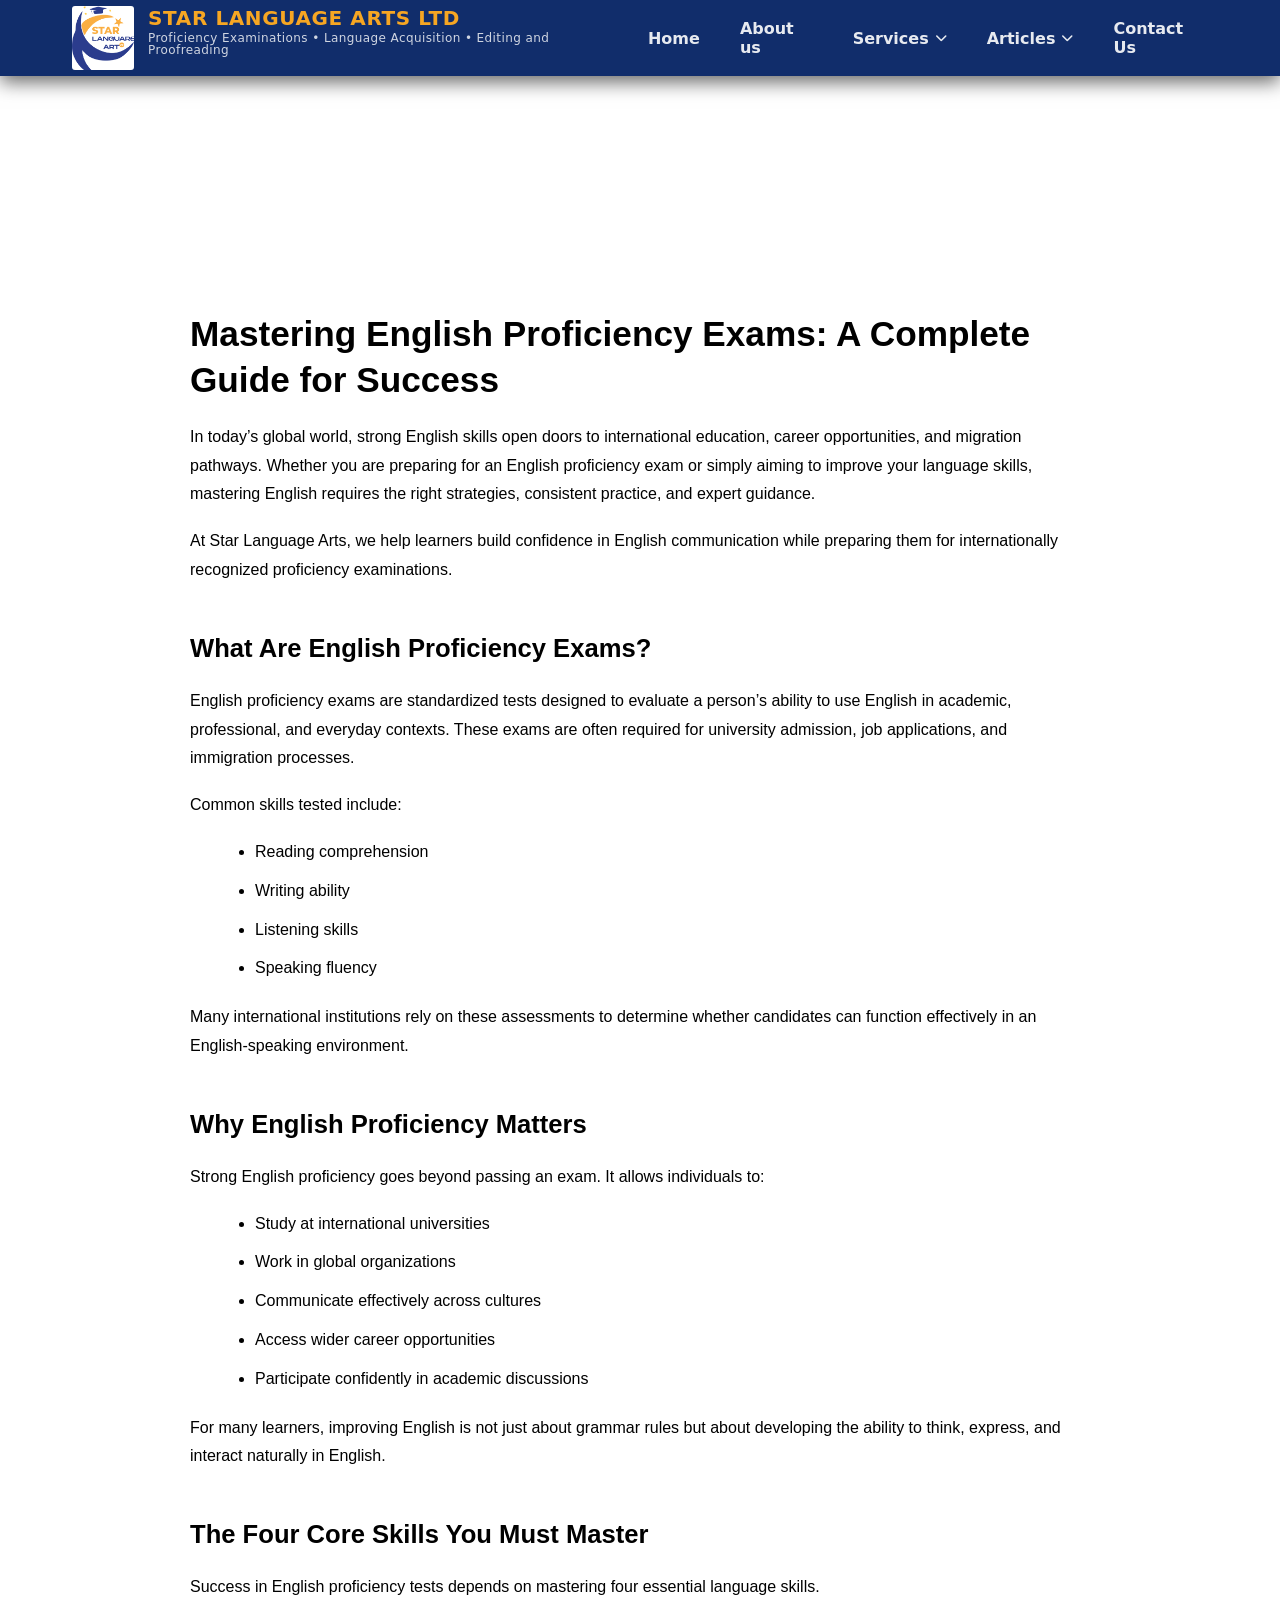
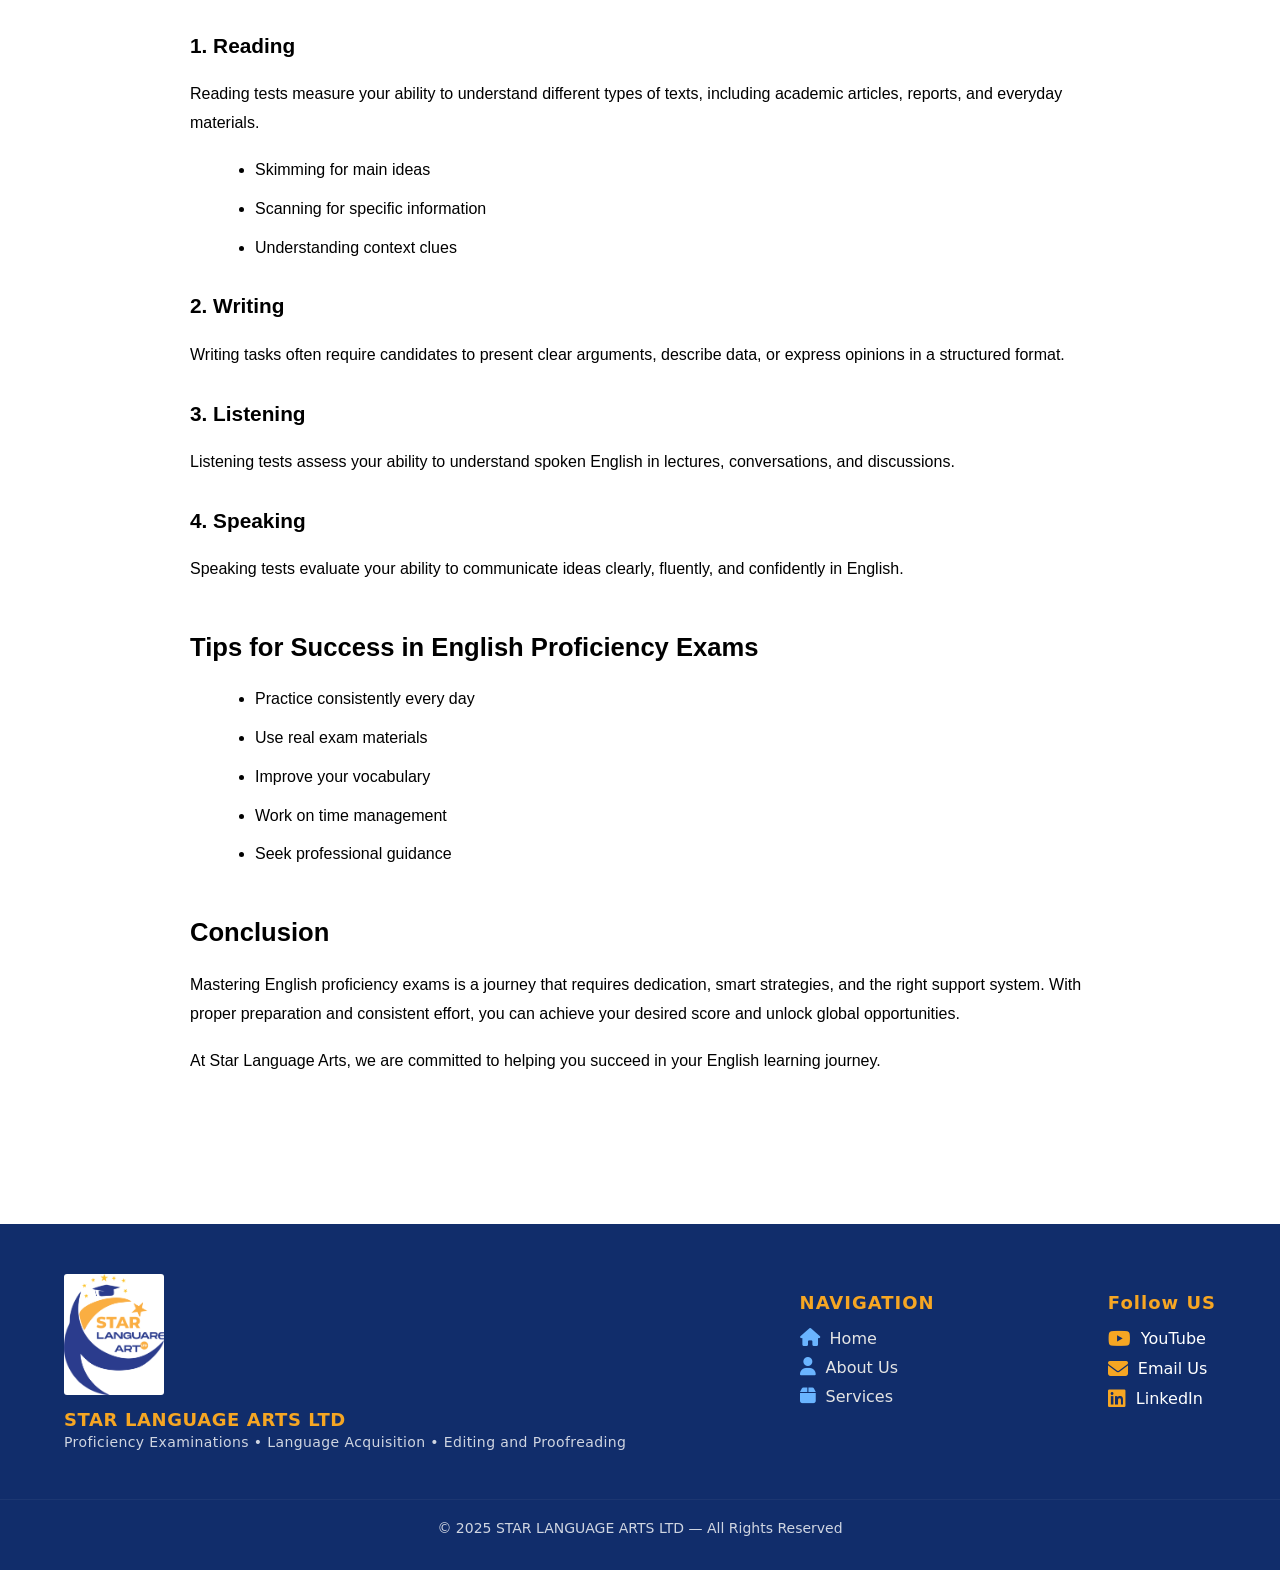
==== blog1.html @ f168b612 "First commit" ====
<!DOCTYPE html>
<html lang="en">
<head>
<meta charset="UTF-8">
<meta name="viewport" content="width=device-width, initial-scale=1.0">

<title>Mastering English Proficiency Exams | IELTS, TOEFL Guide</title>

<meta name="description" content="Learn how to master English proficiency exams like IELTS and TOEFL with effective strategies, tips, and expert guidance.">

<meta name="keywords" content="IELTS tips, TOEFL preparation, English proficiency exams, English learning, language training">

<meta name="author" content="Star Language Arts Ltd">

<link rel="stylesheet" href="CSS/style.css">
<link rel="shortcut icon" href="Images/logo.png" type="image/x-icon">

<link rel="stylesheet" href="https://cdnjs.cloudflare.com/ajax/libs/font-awesome/6.5.0/css/all.min.css">

</head>

<body>

  
<header class="site-header" role="banner">
  <div class="header-inner">

      <div class="brand" style="margin-right:auto;">
          <div class="logo-wrap" aria-hidden="true">
            <img src="Images/logo.png" alt="Star Language Arts official logo">
          </div>

          <div class="titles">
            <p class="name">STAR LANGUAGE ARTS LTD</p>
            <p class="sub">Proficiency Examinations • Language Acquisition • Editing and Proofreading</p>
          </div>
      </div>

      <nav class="primary-nav" role="navigation" aria-label="Primary navigation">
            <a href="index.html">Home</a>
            <a href="index.html#about">About us</a>

            <div class="nav-dropdown">
                <a href="index.html#services" class="dropdown-trigger">
                  Services <i class="fa-solid fa-chevron-down"></i>
                </a>

                <div class="dropdown-menu">
                  <a href="index.html#IELTS">IELTS</a>
                  <a href="index.html#TOEFL">TOEFL</a>
                  <a href="index.html#PTE">PTE</a>
                  <a href="index.html#SAT">SAT</a>                  
                  <a href="index.html#Registrations" onclick="closeMenu()">Registrations</a>
                  <a href="index.html#Editing">Editing & Proofreading</a>
                  <a href="index.html#Language">Language Acquisition</a>
                  <a href="index.html#Other">Other Services</a>
                </div>
            </div>

             <div class="nav-dropdown">
                <a href="#article" class="dropdown-trigger">
                  Articles <i class="fa-solid fa-chevron-down"></i>
                </a>

                <div class="dropdown-menu">
                  <a href="blog1.html">English Proficiency Strategies </a>
                  <a href="blog2.html">Mastering English Proficiency Exams</a>
                </div>
            </div>

            <a href="index.html#contact">Contact Us</a>
      </nav>

      <button class="hamburger" aria-label="Open menu" aria-controls="mobile-menu" aria-expanded="false" id="hamburgerBtn">
        <span class="bar" aria-hidden="true"></span>
      </button>
  </div>
</header>

<aside id="mobile-menu" class="sidebar" aria-hidden="true" role="dialog" aria-label="Mobile menu">
  <div class="close-row">
    <button class="close-btn" aria-label="Close menu" id="closeBtn">
      <svg viewBox="0 0 24 24" aria-hidden="true">
        <path d="M18.3 5.71a1 1 0 0 0-1.41 0L12 10.59 7.11 5.7A1 1 0 0 0 5.7 7.11L10.59 12l-4.89 4.89a1 1 0 1 0 1.41 1.41L12 13.41l4.89 4.89a1 1 0 0 0 1.41-1.41L13.41 12l4.89-4.89a1 1 0 0 0 0-1.4z"/>
      </svg>
    </button>
  </div>

 <nav class="sidebar-nav" role="navigation" aria-label="Mobile primary">
    <a href="index.html" onclick="closeMenu()">Home</a>
    <a href="index.html#about" onclick="closeMenu()">About us</a>

    <div class="sidebar-dropdown">
  <button class="sidebar-trigger" onclick="toggleDropdown('servicesMenu', this)">
    Services <i class="fa-solid fa-chevron-down"></i>
  </button>

  <div class="sidebar-submenu" id="servicesMenu">
    <a href="index.html#IELTS" onclick="closeMenu()">IELTS</a>
    <a href="index.html#TOEFL" onclick="closeMenu()">TOEFL</a>
    <a href="index.html#PTE" onclick="closeMenu()">PTE</a>
    <a href="index.html#SAT" onclick="closeMenu()">SAT</a>
    <a href="index.html#Registrations" onclick="closeMenu()">Registrations</a>
    <a href="index.html#Editing" onclick="closeMenu()">Editing & Proofreading</a>
    <a href="index.html#Language" onclick="closeMenu()">Language Acquisition</a>
    <a href="index.html#Other" onclick="closeMenu()">Other Services</a>>
  </div>
</div>


<div class="sidebar-dropdown">
  <button class="sidebar-trigger" onclick="toggleDropdown('articlesMenu', this)">
    Articles <i class="fa-solid fa-chevron-down"></i>
  </button>

  <div class="sidebar-submenu" id="articlesMenu">
    <a href="blog1.html">English Proficiency Strategies</a>
    <a href="blog2.html">Mastering English Proficiency Exams</a>
  </div>
</div>


    <a href="index.html#contact" onclick="closeMenu()">Contacts</a>
  </nav>

  <div style="padding-top:8px;border-top:1px solid rgba(255,255,255,0.03); font-size:13px; color:rgba(255,255,255,0.75);">
    <div style="margin-top:10px;">© STAR LANGUAGE ARTS LTD</div>
  </div>
</aside>

<div class="overlay" id="overlay" aria-hidden="true" onclick="closeMenu()"></div>


<main class="blog-container">

  <article>

    <h1>Mastering English Proficiency Exams: A Complete Guide for Success</h1>

    <p>
      In today’s global world, strong English skills open doors to international education, career opportunities, and migration pathways. Whether you are preparing for an English proficiency exam or simply aiming to improve your language skills, mastering English requires the right strategies, consistent practice, and expert guidance.
    </p>

    <p>
      At Star Language Arts, we help learners build confidence in English communication while preparing them for internationally recognized proficiency examinations.
    </p>

    <h2>What Are English Proficiency Exams?</h2>

    <p>
      English proficiency exams are standardized tests designed to evaluate a person’s ability to use English in academic, professional, and everyday contexts. These exams are often required for university admission, job applications, and immigration processes.
    </p>

    <p>Common skills tested include:</p>

    <ul>
      <li>Reading comprehension</li>
      <li>Writing ability</li>
      <li>Listening skills</li>
      <li>Speaking fluency</li>
    </ul>

    <p>
      Many international institutions rely on these assessments to determine whether candidates can function effectively in an English-speaking environment.
    </p>

    <h2>Why English Proficiency Matters</h2>

    <p>Strong English proficiency goes beyond passing an exam. It allows individuals to:</p>

    <ul>
      <li>Study at international universities</li>
      <li>Work in global organizations</li>
      <li>Communicate effectively across cultures</li>
      <li>Access wider career opportunities</li>
      <li>Participate confidently in academic discussions</li>
    </ul>

    <p>
      For many learners, improving English is not just about grammar rules but about developing the ability to think, express, and interact naturally in English.
    </p>

    <h2>The Four Core Skills You Must Master</h2>

    <p>
      Success in English proficiency tests depends on mastering four essential language skills.
    </p>

    <h3>1. Reading</h3>
    <p>
      Reading tests measure your ability to understand different types of texts, including academic articles, reports, and everyday materials.
    </p>
    <ul>
      <li>Skimming for main ideas</li>
      <li>Scanning for specific information</li>
      <li>Understanding context clues</li>
    </ul>

    <h3>2. Writing</h3>
    <p>
      Writing tasks often require candidates to present clear arguments, describe data, or express opinions in a structured format.
    </p>

    <h3>3. Listening</h3>
    <p>
      Listening tests assess your ability to understand spoken English in lectures, conversations, and discussions.
    </p>

    <h3>4. Speaking</h3>
    <p>
      Speaking tests evaluate your ability to communicate ideas clearly, fluently, and confidently in English.
    </p>

    <h2>Tips for Success in English Proficiency Exams</h2>

    <ul>
      <li>Practice consistently every day</li>
      <li>Use real exam materials</li>
      <li>Improve your vocabulary</li>
      <li>Work on time management</li>
      <li>Seek professional guidance</li>
    </ul>

    <h2>Conclusion</h2>

    <p>
      Mastering English proficiency exams is a journey that requires dedication, smart strategies, and the right support system. With proper preparation and consistent effort, you can achieve your desired score and unlock global opportunities.
    </p>

    <p>
      At Star Language Arts, we are committed to helping you succeed in your English learning journey.
    </p>

  </article>

</main>
<footer class="footer" id="contact">
    <div class="footer-container">

        <div class="footer-brand">
            <img src="Images/logo.png" alt="Star Language Arts logo" class="footer-logo">
            <div class="titles">
                <p class="name">STAR LANGUAGE ARTS LTD</p>
                <p class="sub">Proficiency Examinations • Language Acquisition • Editing and Proofreading</p>
            </div>
        </div>

        <div class="footer-links">
            <h3>NAVIGATION</h3>
            <a href="#home" class="footer-link"><i class="fa-solid fa-house"></i> Home</a>
            <a href="#about" class="footer-link"><i class="fa-solid fa-user"></i> About Us</a>
            <a href="#services" class="footer-link"><i class="fa-solid fa-box"></i> Services</a>
        </div>

        <div class="footer-contact">
            <h3>Follow US</h3>

            <a href="https://www.youtube.com/@LanguageArtswithStar" target="_blank" rel="noopener noreferrer" class="footer-social">
                <i class="fa-brands fa-youtube"></i> YouTube
            </a>

            <a href="mailto:starlanguagearts@gmail.com" target="_blank" rel="noopener noreferrer" class="footer-social">
                <i class="fa-solid fa-envelope"></i> Email Us
            </a>

            <a href="https://www.linkedin.com/in/abisola-akintomide" target="_blank" rel="noopener noreferrer" class="footer-social">
                <i class="fa-brands fa-linkedin"></i> LinkedIn
            </a>
        </div>
    </div>

    <p class="footer-bottom">© 2025 STAR LANGUAGE ARTS LTD — All Rights Reserved</p>
</footer>

<script src="JS/script.js"></script>


</body>
</html>
---- CSS/style.css ----
:root {
  --bg: #fff;
  --nav-blue: #112d6b;
  --accent: #f6a623;
  --muted: rgba(255,255,255,0.85);
  --glass: rgba(255,255,255,0.04);
  --link-hover-line-color: rgba(255,255,255,0.95);
  --header-height: 76px;
  --page-spacing: 40px;
  --container-padding: 48px;
}

html, body {
  height: 100%;
  margin: 0;
  background: var(--bg);
  padding-top: var(--header-height);
  color: var(--muted);
  font-family: Inter, system-ui, -apple-system, "Segoe UI", Roboto, "Helvetica Neue", Arial;
}

.site-header {
  position: fixed;
  top: 0;
  left: 0;
  right: 0;
  height: var(--header-height);
  display: flex;
  align-items: center;
  justify-content: center;
  box-shadow: 0 6px 18px rgba(0,0,0,0.6);
  background: var(--nav-blue);
  z-index: 1200;
  backdrop-filter: blur(6px);
  transform: translateY(-10px);
  opacity: 0;
  animation: dropIn .5s ease-out .06s forwards;
}

@keyframes dropIn {
  to { transform: none; opacity: 1; }
}

.header-inner {
  width: 100%;
  max-width: 1200px;
  padding: 0 calc(var(--container-padding));
  display: flex;
  align-items: center;
  justify-content: space-between;
  gap: 22px;
}

.brand {
  display: flex;
  align-items: center;
  gap: 14px;
}

.brand .logo-wrap {
  display: flex;
  align-items: center;
  justify-content: center;
  width: 70px;
  height: 70px;
  border-radius: 3px;
  overflow: hidden;
  background-color: white;
}

.brand img {
  width: 100%;
  height: 100%;
  object-fit: cover;
  display: block;
}

.brand .titles {
  display: flex;
  flex-direction: column;
  line-height: 1;
}

.brand .titles .name {
  font-weight: 700;
  color: var(--accent);
  letter-spacing: 0.6px;
  font-size: 18px;
  margin: 0;
  text-transform: uppercase;
}

.brand .titles .sub {
  font-size: 12px;
  color: rgba(255,255,255,0.8);
  margin-top: 4px;
  letter-spacing: 0.4px;
}

nav.primary-nav {
  display: flex;
  align-items: center;
  gap: 28px;
}

nav.primary-nav a {
  color: rgba(255,255,255,0.9);
  text-decoration: none;
  font-weight: 600;
  padding: 8px 6px;
  position: relative;
  transition: transform .18s var(--ease, cubic-bezier(.2,.9,.3,1)), color .18s;
}

nav.primary-nav a:hover {
  transform: translateY(-3px);
  color: var(--accent);
}

nav.primary-nav a::after {
  content: "";
  position: absolute;
  left: 0;
  right: 0;
  height: 3px;
  bottom: -10px;
  transform: scaleX(0);
  transform-origin: left center;
  background: linear-gradient(90deg, var(--accent), rgba(246,166,35,0.8));
  transition: transform .22s cubic-bezier(.2,.9,.3,1);
  border-radius: 6px;
}

nav.primary-nav a:hover::after {
  transform: scaleX(1);
  bottom: -6px;
}

.hamburger {
  display: none;
  width: 44px;
  height: 44px;
  border-radius: 10px;
  align-items: center;
  justify-content: center;
  background: transparent;
  border: 1px solid rgba(255,255,255,0.06);
  cursor: pointer;
  transition: background .12s, transform .12s;
  padding: 0;
}

.hamburger .bar {
  width: 22px;
  height: 2px;
  background: var(--muted);
  display: block;
  border-radius: 2px;
  position: relative;
  transition: transform .28s cubic-bezier(.2,.9,.3,1), background .18s;
}

.hamburger .bar::before,
.hamburger .bar::after {
  content: "";
  position: absolute;
  left: 0;
  width: 22px;
  height: 2px;
  background: var(--muted);
  border-radius: 2px;
  transition: transform .28s cubic-bezier(.2,.9,.3,1), top .28s, opacity .18s;
}

.hamburger .bar::before { top: -7px; }
.hamburger .bar::after { top: 7px; }

.hamburger.active .bar {
  background: transparent;
}

.hamburger.active .bar::before {
  transform: translateY(7px) rotate(45deg);
  top: 0;
}

.hamburger.active .bar::after {
  transform: translateY(-7px) rotate(-45deg);
  top: 0;
}

.sidebar {
  position: fixed;
  top: 0;
  left: 0;
  height: 100vh;
  width: 280px;
  overflow-y: auto;
  padding: 20px;
  background: #0b1b3f;
  transition: transform 0.3s ease;
  z-index: 2000;
  transform: translateX(-100%);
  display: flex;
  flex-direction: column;
  gap: 18px;
}

.sidebar.open {
  transform: translateX(0);
}

.sidebar::-webkit-scrollbar {
  width: 6px;
}

.sidebar::-webkit-scrollbar-thumb {
  background-color: rgba(255,255,255,0.2);
  border-radius: 3px;
}

.sidebar .close-row {
  display: flex;
  justify-content: flex-end;
}

.close-btn {
  width: 44px;
  height: 44px;
  display: grid;
  place-items: center;
  border-radius: 9px;
  background: transparent;
  border: 1px solid rgba(255,255,255,0.06);
  cursor: pointer;
}

.close-btn svg {
  width: 18px;
  height: 18px;
  fill: var(--muted);
  opacity: 0.95;
}

.sidebar-nav {
  margin-top: 12px;
  display: flex;
  flex-direction: column;
  gap: 22px;
  padding-top: 8vh;
  align-items: flex-start;
  flex: 1;
}

.sidebar-nav a {
  color: white;
  text-decoration: none;
  font-weight: 700;
  font-size: 20px;
  padding: 10px 12px;
  width: 100%;
  transition: transform .18s, color .18s;
  position: relative;
}

.sidebar-nav a:hover {
  color: var(--accent);
  transform: translateX(-6px);
}

.sidebar-nav a::after {
  content: "";
  position: absolute;
  left: 0;
  width: 0%;
  height: 3px;
  bottom: 6px;
  background: var(--link-hover-line-color);
  transition: width .22s cubic-bezier(.2,.9,.3,1);
  border-radius: 6px;
}

.sidebar-nav a:hover::after {
  width: 60%;
}

.overlay {
  position: fixed;
  inset: 0;
  background: rgba(0,0,0,0.45);
  opacity: 0;
  pointer-events: none;
  transition: opacity .28s;
  z-index: 1300;
}

.overlay.show {
  opacity: 1;
  pointer-events: auto;
}

.sidebar-dropdown {
  width: 100%;
}

.sidebar-trigger {
  background: none;
  border: none;
  color: white;
  font-weight: 700;
  font-size: 20px;
  padding: 10px 12px;
  width: 100%;
  text-align: left;
  cursor: pointer;
  display: flex;
  justify-content: space-between;
  align-items: center;
}

.sidebar-trigger i {
  transition: transform .25s ease;
}

.sidebar-submenu {
  max-height: 0;
  overflow: hidden;
  display: flex;
  flex-direction: column;
  gap: 14px;
  padding-left: 18px;
  transition: max-height 0.35s ease;
}

.sidebar-submenu a {
  font-size: 16px;
  font-weight: 600;
  color: rgba(255,255,255,0.85);
  text-decoration: none;
}

.sidebar-submenu a:hover {
  color: var(--accent);
}

.nav-dropdown {
  position: relative;
}

.dropdown-trigger {
  display: flex;
  align-items: center;
  gap: 6px;
}

.dropdown-trigger i {
  font-size: 12px;
  transition: transform .25s ease;
}

.nav-dropdown:hover .dropdown-trigger i {
  transform: rotate(180deg);
}

.dropdown-menu {
  position: absolute;
  top: 140%;
  left: 0;
  min-width: 260px;
  background: linear-gradient(180deg, #112d6b, #0b1b3f);
  border-radius: 12px;
  padding: 14px 0;
  box-shadow: 0 18px 40px rgba(0,0,0,.55);
  opacity: 0;
  visibility: hidden;
  transform: translateY(10px);
  transition: all .28s cubic-bezier(.2,.9,.3,1);
  z-index: 2000;
}

.nav-dropdown:hover .dropdown-menu {
  opacity: 1;
  visibility: visible;
  transform: translateY(0);
}

.dropdown-menu a {
  display: block;
  padding: 12px 22px;
  font-size: 14px;
  font-weight: 600;
  color: rgba(255,255,255,0.9);
  text-decoration: none;
  transition: background .2s, color .2s, padding-left .2s;
}

.dropdown-menu a:hover {
  background: rgba(255,255,255,0.06);
  color: var(--accent);
  padding-left: 28px;
}

.video-container {
  width: 100%;
  max-width: 900px;
  margin: 20px auto;
}

.video-container video {
  width: 100%;
  height: auto;
  border-radius: 12px;
  display: block;
}

.slideshow-container {
  position: relative;
  width: 100%;
  height: 70vh;
  max-width: 1200px;
  margin: 40 0;
  overflow: hidden;
  background: #fff;
}

.slide {
  position: absolute;
  inset: 0;
  opacity: 0;
  transition: opacity 1s ease;
}

.slide.active {
  opacity: 1;
}

.blur-bg {
  position: absolute;
  inset: 0;
  background-size: cover;
  background-position: center;
  filter: blur(10px);
  transform: scale(1.05);
  opacity: 0.3;
  z-index: 1;
}

.blur-bg::after {
  content: "";
  position: absolute;
  inset: 0;
  background: rgba(0, 0, 0, 0.35);
}

.slide img {
  position: relative;
  z-index: 2;
  width: 100%;
  height: 100%;
  object-fit: contain;
}

.prev, .next {
  position: absolute;
  top: 50%;
  transform: translateY(-50%);
  font-size: 40px;
  color: white;
  padding: 12px;
  cursor: pointer;
  background: rgba(0,0,0,0.4);
  border-radius: 50%;
  z-index: 3;
}

.prev { left: 20px; }
.next { right: 20px; }

.about-us {
  width: 100%;
  padding: 50px 20px;
  box-sizing: border-box;
}

.about-us h2 {
  position: relative;
  overflow: hidden;
  color: var(--nav-blue);
  display: flex;
  padding: 60px 0;
  justify-content: center;
  align-items: center;
  font-size: 26px;
}

.about-text p {
  margin: 20px;
  font-size: 1rem;
  color: #000;
}

.about-container {
  display: flex;
  flex-direction: row;
  align-items: center;
  gap: 40px;
  max-width: 1200px;
  margin: 0 auto;
}

.about-image {
  position: relative;
  flex: 1;
  overflow: hidden;
  border-radius: 10px;
}

.about-image img {
  width: 100%;
  height: 100%;
  object-fit: cover;
}

.about-content {
  flex: 1;
  z-index: 2;
  color: #000;
  font-family: Arial, Helvetica, sans-serif;
}

.about-content h2 {
  margin-bottom: 20px;
  font-size: 2rem;
}

.about-content h3 {
  font-size: 1.5rem;
}

.about-content p {
  margin-bottom: 15px;
  line-height: 1.6;
}

.about-content ol li {
  margin-bottom: 15px;
  line-height: 1.6;
  font-weight: 600;
}

.footer {
  background: var(--nav-blue);
  color: #fff;
  padding: 50px 0 20px;
  position: relative;
  width: 100%;
}

.footer-container {
  width: 90%;
  max-width: 1200px;
  margin: auto;
  display: flex;
  justify-content: space-between;
  flex-wrap: wrap;
  gap: 40px;
}

.footer-logo {
  width: 100px;
  margin-bottom: 10px;
  border-radius: 3px;
  background-color: white;
}

.footer-brand .titles .name {
  font-weight: 700;
  color: var(--accent);
  letter-spacing: 0.6px;
  font-size: 18px;
  margin: 0;
  text-transform: uppercase;
}

.footer-brand .titles .sub {
  font-size: 14px;
  color: rgba(255,255,255,0.8);
  margin-top: 4px;
  letter-spacing: 0.4px;
}

.footer-links h3,
.footer-contact h3 {
  color: var(--accent);
  margin-bottom: 16px;
  font-size: 18px;
  letter-spacing: 1px;
}

.footer-link {
  display: flex;
  align-items: center;
  gap: 10px;
  color: #e4e4e4;
  text-decoration: none;
  margin: 10px 0;
  font-size: 16px;
  transition: 0.3s ease;
}

.footer-link i {
  color: #6ab4ff;
  font-size: 18px;
}

.footer-link:hover {
  color: var(--accent);
  transform: translateX(6px);
}

.footer-social {
  display: flex;
  align-items: center;
  gap: 10px;
  color: #fff;
  text-decoration: none;
  margin: 10px 0;
  font-size: 16px;
  transition: 0.3s ease;
}

.footer-social i {
  color: var(--accent);
  font-size: 20px;
}

.footer-social:hover {
  color: var(--accent);
  transform: translateX(8px);
}

.footer-bottom {
  text-align: center;
  margin-top: 35px;
  padding-top: 20px;
  border-top: 1px solid rgba(255,255,255,0.06);
  font-size: 14px;
  opacity: 0.8;
}

.page-content {
  padding-top: var(--page-spacing);
  padding-bottom: var(--page-spacing);
}

@media (max-width: 920px) {
  nav.primary-nav { display: none; }
  .hamburger { display: flex; }
}

@media (min-width: 1201px) {
  :root { --container-padding: 72px; }
  .brand .logo-wrap { width: 64px; height: 64px; }
  .brand .titles .name { font-size: 20px; }
}

@media (max-width: 560px) {
  .brand .titles .sub { display: none; }
}

@media (max-width: 768px) {
  .footer-container {
    flex-direction: column;
    text-align: left;
  }
  .footer-brand h2 { text-align: left; }
  .about-container { flex-direction: column; }
  .about-image { width: 100%; height: 70vh; }
  .about-content { margin-top: 20px; color: #000; }
  .about-image .overlay { background-color: rgba(0,0,0,0.3); }
}

@media (max-width: 600px) {
  .slideshow-container { height: 60vh; }
  .video-container { max-width: 100%; }
}

@media (min-width: 601px) and (max-width: 1024px) {
  .slideshow-container { height: 70vh; }
  .video-container { max-width: 700px; }
}

@media (min-width: 1025px) {
  .slideshow-container { height: 600px; }
}



.services-container {
  max-width: 1200px;
  margin: 100px auto;
  padding: 48px;
  font-family: "Poppins", "Segoe UI", Arial, sans-serif;
  background: #fff;
  color: #222;
}

.services-container h2 {
  font-size: 24px;
  text-align: center;
  margin-bottom: 50px;
  color: #112d6b;
}

.grid {
  display: grid;
  grid-template-columns: repeat(auto-fit, minmax(300px, 1fr));
  gap: 32px;
}

.card {
  background: #fff;
  padding: 32px 32px 72px;
  border-radius: 16px;
  box-shadow: 0 12px 32px rgba(0,0,0,0.08);
  cursor: pointer;
  position: relative;
  transition: transform 0.35s ease, box-shadow 0.35s ease;
}

.card:hover {
  transform: translateY(-8px);
  box-shadow: 0 22px 48px rgba(0,0,0,0.14);
}

.card h2 {
  color: #112d6b;
  margin-bottom: 18px;
  text-align: center;
  font-size: 1.45rem;
}

.card p {
  color: #444;
  line-height: 1.75;
  padding-right: 10px;
}

.ellipsis {
  color: #112d6b;
  font-style: italic;
  font-weight: 700;
  cursor: pointer;
}

.learn-more {
  position: absolute;
  bottom: 22px;
  right: 24px;
  padding: 9px 20px;
  background: #f6a623;
  color: #112d6b;
  text-decoration: none;
  border-radius: 24px;
  font-size: 14px;
  font-style: italic;
  font-weight: bold;
  transition: all 0.3s ease;
}

.learn-more:hover {
  background: #112d6b;
  color: #fff;
}

.modal {
  position: fixed;
  inset: 0;
  background: rgba(0,0,0,0.8);
  display: none;
  align-items: center;
  justify-content: center;
  z-index: 999;
}

.modal.active {
  display: flex;
  animation: fadeIn 0.3s ease;
}

.modal-content {
  background: #fff;
  width: 90%;
  max-width: 850px;
  border-radius: 18px;
  padding: 38px;
  position: relative;
  animation: slideUp 0.4s ease;
}

.modal-content h2 {
  margin-bottom: 16px;
  text-align: center;
  color: #112d6b;
}

.modal-content p {
  line-height: 1.85;
  color: #222;
}

.close {
  position: absolute;
  top: 16px;
  right: 22px;
  font-size: 30px;
  cursor: pointer;
  color: #222;  
}

@keyframes fadeIn {
  from { opacity: 0; }
  to { opacity: 1; }
}

@keyframes slideUp {
  from { transform: translateY(40px); opacity: 0; }
  to { transform: translateY(0); opacity: 1; }
}




.blog-container {
  max-width: 900px;
  margin: 100px auto;
  padding: 30px 20px;
  font-family: "Segoe UI", Arial, sans-serif;
  line-height: 1.8;
  color: #000;
  background: #fff;
}

.blog-container article {
  width: 100%;
}

.blog-container h1 {
  font-size: 2.2rem;
  margin-bottom: 20px;
  color: #000;
  line-height: 1.3;
}

.blog-container h2 {
  font-size: 1.6rem;
  margin-top: 40px;
  margin-bottom: 15px;
  color: #000;
}

.blog-container h3 {
  font-size: 1.3rem;
  margin-top: 25px;
  margin-bottom: 10px;
  color: #000;
}

.blog-container p {
  margin-bottom: 18px;
  font-size: 1rem;
}

.blog-container ul {
  margin: 15px 0 20px 25px;
}

.blog-container ul li {
  margin-bottom: 10px;
}

.blog-container strong {
  font-weight: 700;
}

@media (max-width: 600px) {
  .blog-container {
    padding: 20px 15px;
  }

  .blog-container h1 {
    font-size: 1.8rem;
  }
}
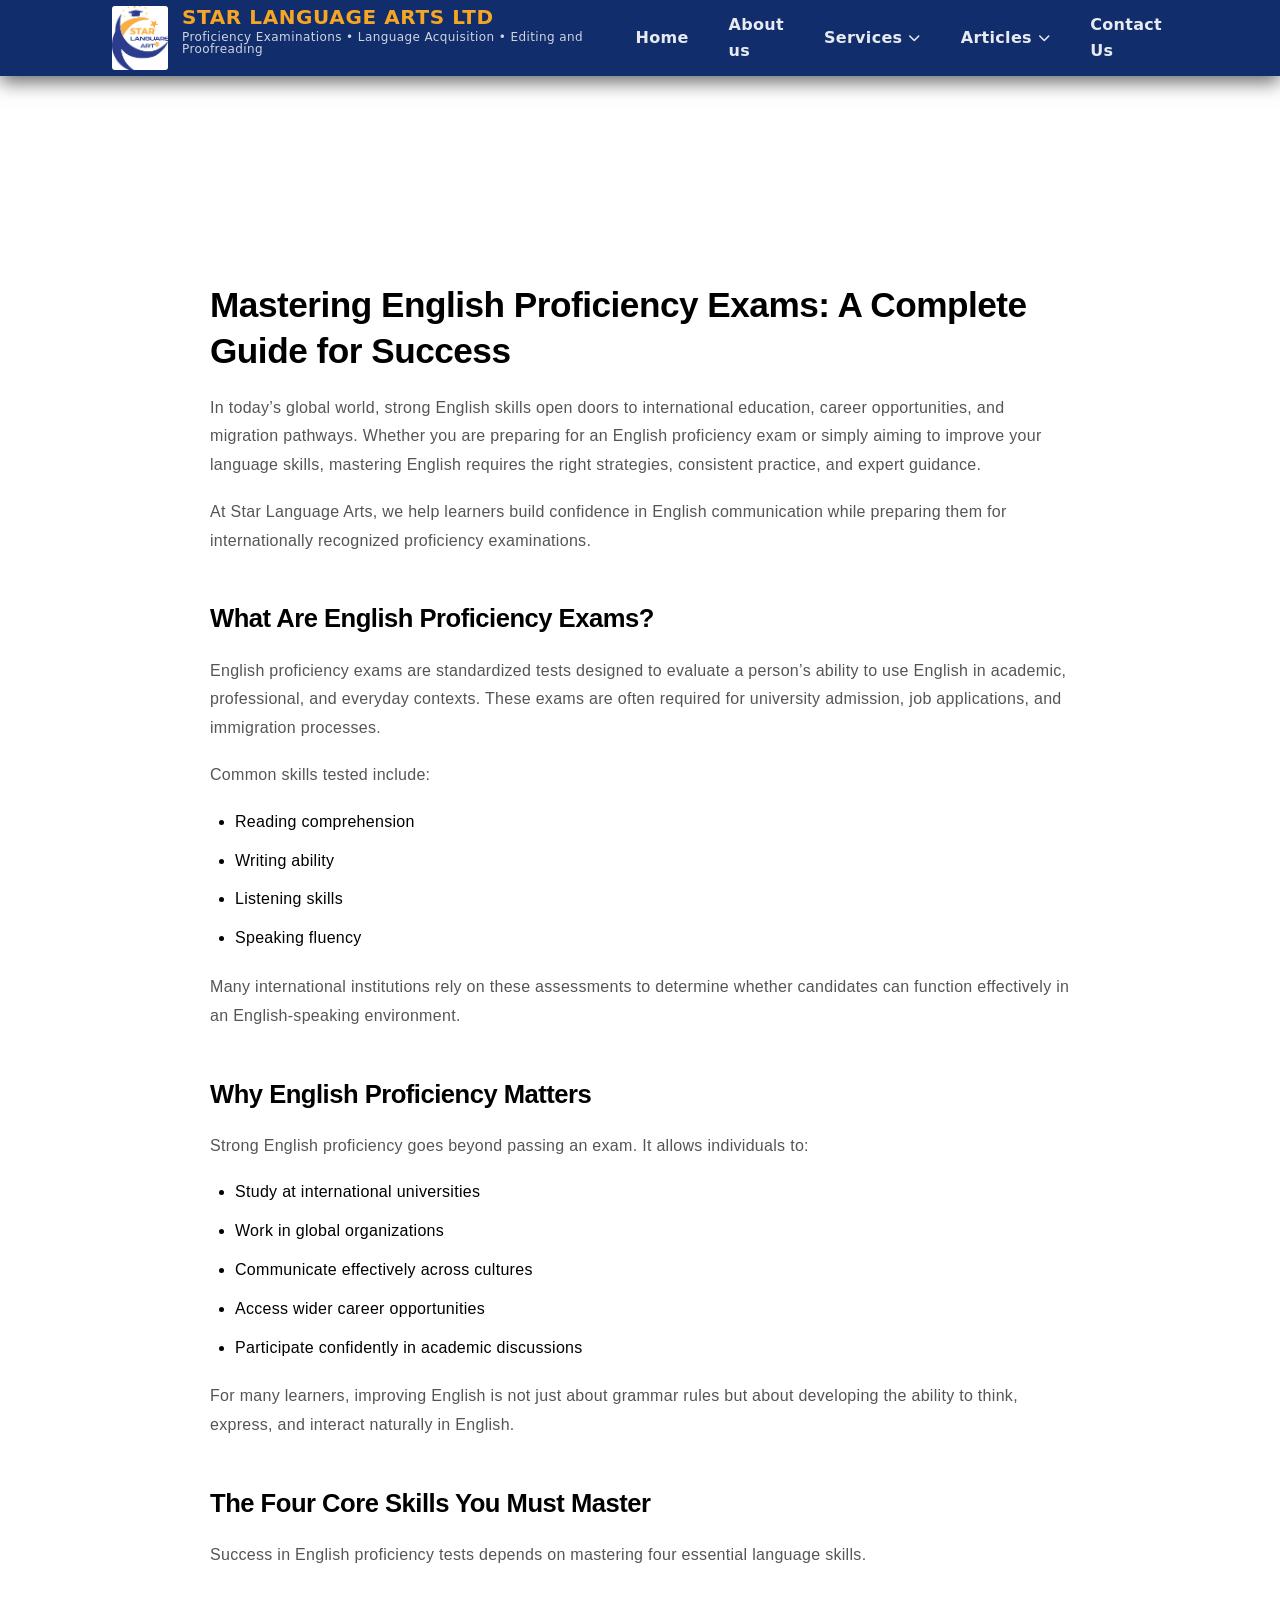
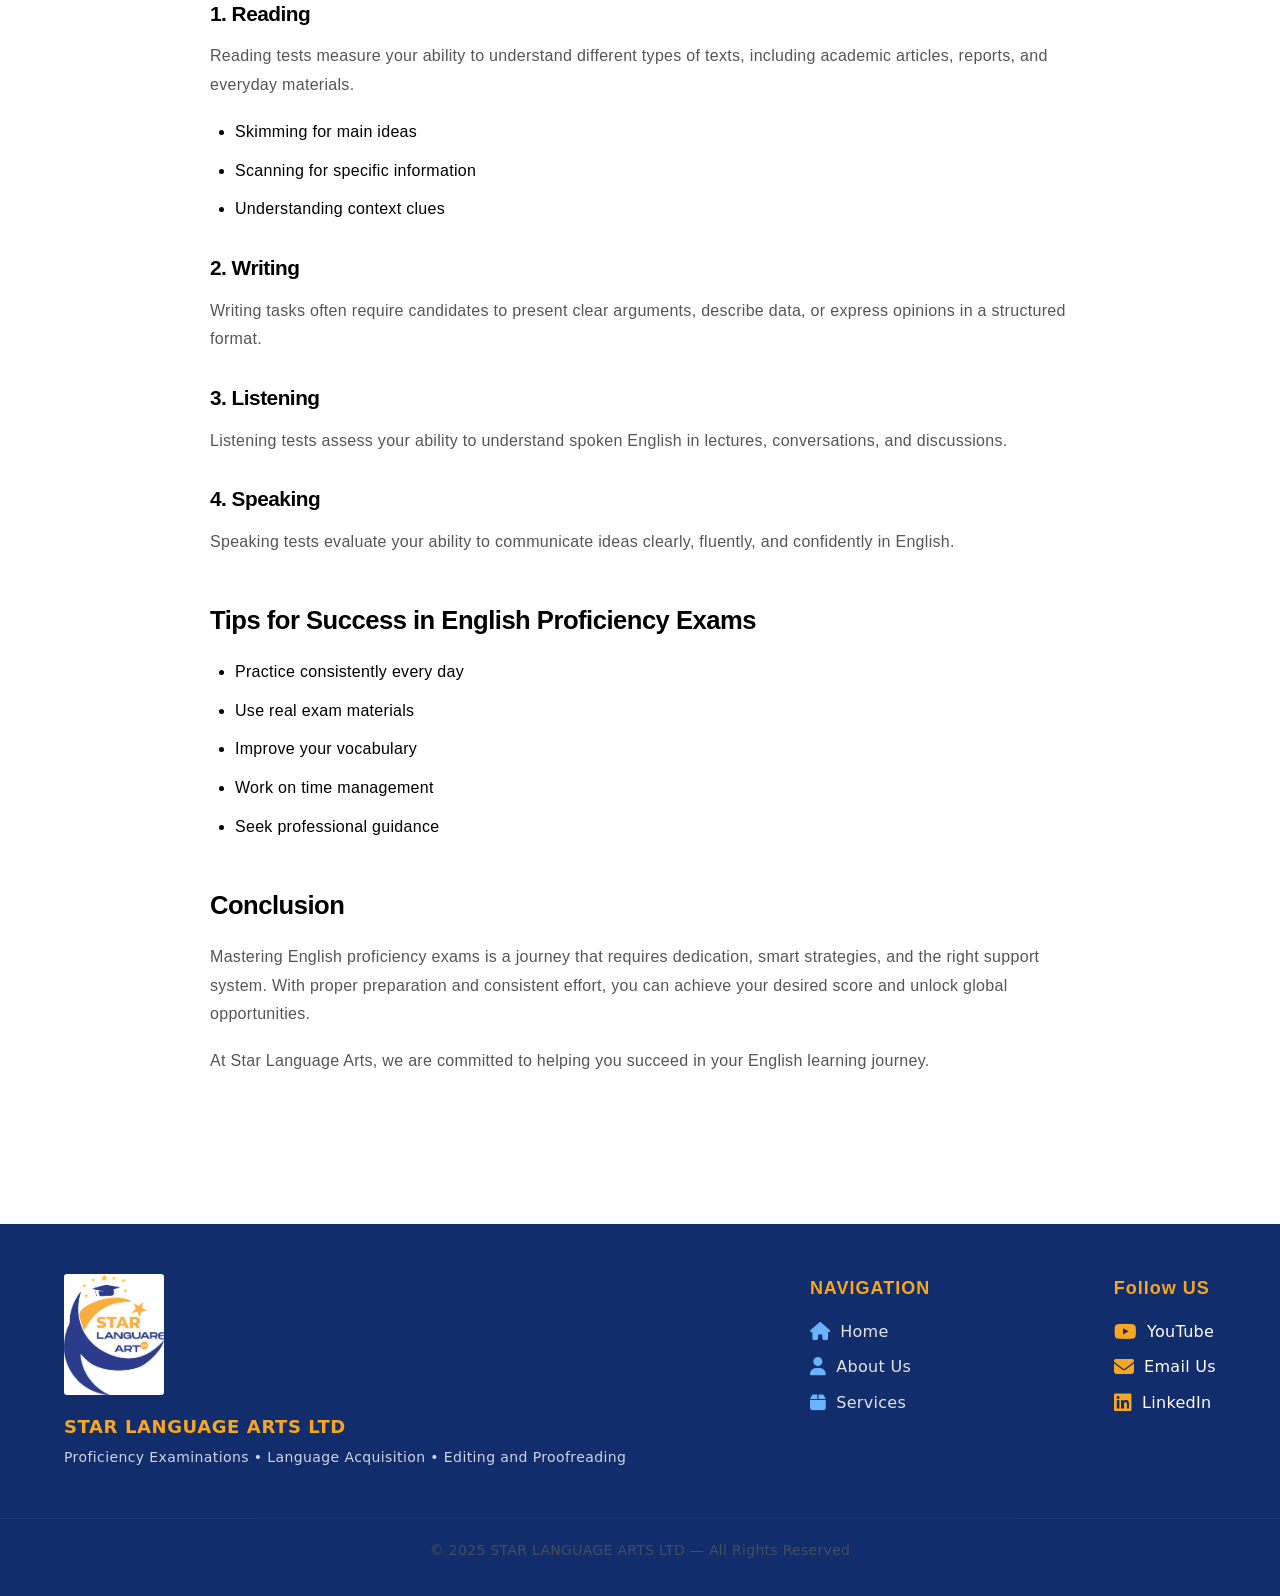
==== commit c04ea109: "update" ====
--- a/blog1.html
+++ b/blog1.html
@@ -234,6 +234,7 @@
   </article>
 
 </main>
+
 <footer class="footer" id="contact">
     <div class="footer-container">
 
@@ -247,9 +248,9 @@
 
         <div class="footer-links">
             <h3>NAVIGATION</h3>
-            <a href="#home" class="footer-link"><i class="fa-solid fa-house"></i> Home</a>
-            <a href="#about" class="footer-link"><i class="fa-solid fa-user"></i> About Us</a>
-            <a href="#services" class="footer-link"><i class="fa-solid fa-box"></i> Services</a>
+            <a href="index.html" class="footer-link"><i class="fa-solid fa-house"></i> Home</a>
+            <a href="index.html#about" class="footer-link"><i class="fa-solid fa-user"></i> About Us</a>
+            <a href="index.html#services" class="footer-link"><i class="fa-solid fa-box"></i> Services</a>
         </div>
 
         <div class="footer-contact">
--- a/CSS/style.css
+++ b/CSS/style.css
@@ -8,6 +8,80 @@
   --header-height: 76px;
   --page-spacing: 40px;
   --container-padding: 48px;
+  --primary: #1e3a8a;  
+  --text: #333;
+}
+.btn {
+  background: #3b82f6;
+  color: #fff;
+  padding: 12px 20px;
+  border-radius: 8px;
+  transition: 0.3s;
+}
+
+.btn:hover {
+  background: #1e3a8a;
+}
+
+@import url('https://fonts.googleapis.com/css2?family=Poppins:wght@400;600;700&family=Open+Sans:wght@300;400;500&display=swap');
+
+* {
+  margin: 0;
+  padding: 0;
+  box-sizing: border-box;
+}
+
+body {
+  font-family: 'Open Sans', sans-serif;
+  font-size: 16px;
+  line-height: 1.6;
+  color: #333;
+}
+
+
+h1, h2, h3, h4, h5 {
+  font-family: 'Poppins', sans-serif;
+  font-weight: 600;
+  color: #111;
+}
+
+h1 {
+  font-size: 2.5rem;
+}
+
+h2 {
+  font-size: 2rem;
+}
+
+p {
+  font-size: 1rem;
+  color: #555;
+}
+
+
+button, .btn {
+  font-family: 'Poppins', sans-serif;
+  font-weight: 600;
+}
+
+body {
+  letter-spacing: 0.3px;
+}
+
+h1, h2, h3 {
+  letter-spacing: -0.5px;
+}
+
+section {
+  margin-bottom: 60px;
+}
+
+h2 {
+  margin-bottom: 20px;
+}
+
+p {
+  margin-bottom: 15px;
 }
 
 html, body {
@@ -529,7 +603,7 @@
 }
 
 .about-content h2 {
-  margin-bottom: 20px;
+  /* margin-bottom: 20px; */
   font-size: 2rem;
 }
 
